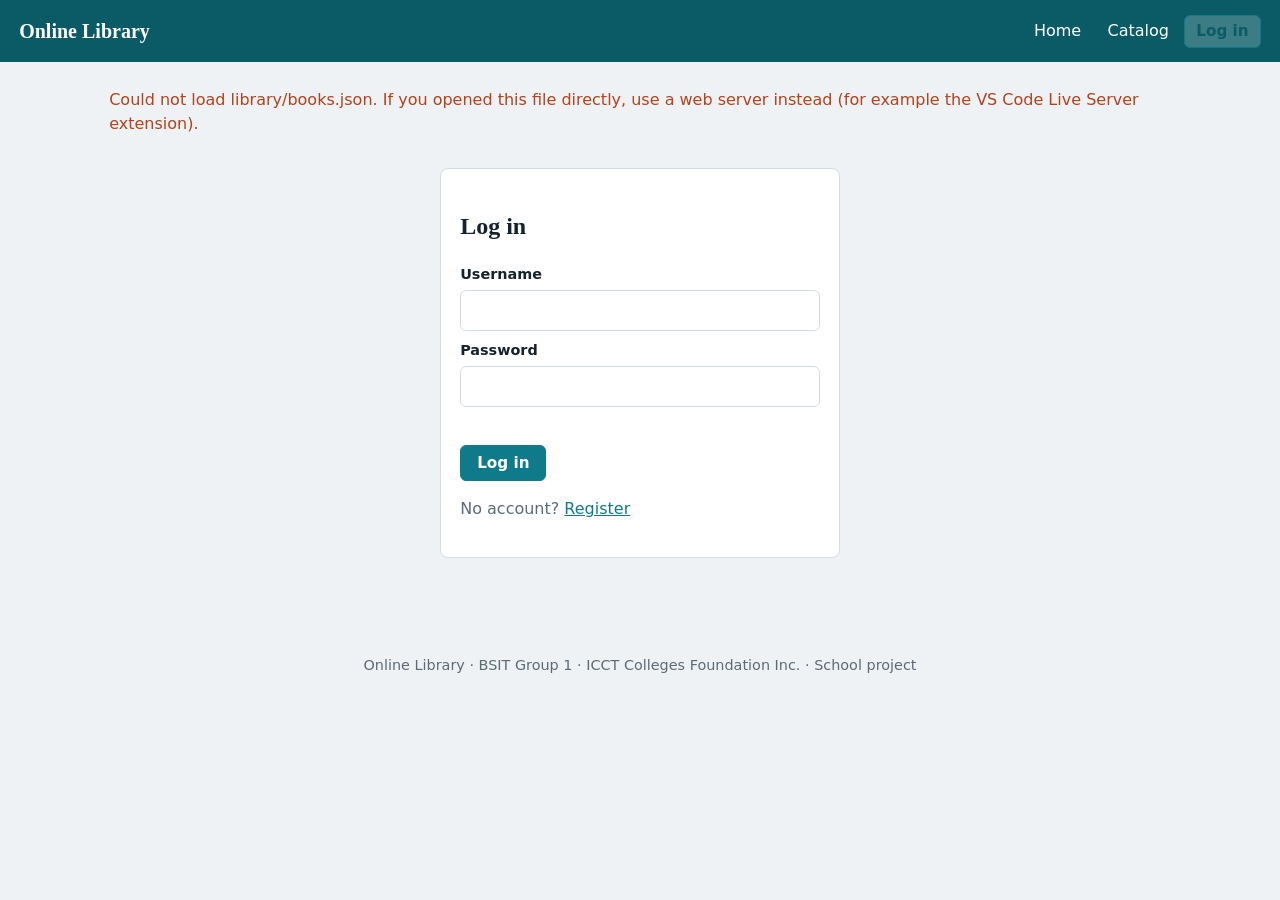
==== admin.html @ 10ca01ad "Add files via upload" ====
<!DOCTYPE html>
<html lang="en">
<head>
  <meta charset="UTF-8">
  <meta name="viewport" content="width=device-width, initial-scale=1">
  <title>Admin | Online Library</title>
  <!-- CSS TEAM: every page uses this one file, css/style.css. Create it and write all the styles there.
       Tip: start with the header, buttons and book cards because they appear on every page. -->
  <link rel="stylesheet" href="css/style.css">
</head>
<body data-page="admin">

  <!-- HEADER (the same on every page, so copy any change to all pages).
       JS TEAM:
        1. Check localStorage for a logged-in user.
        2. If someone is logged in, change the text of #auth-btn to "Log out (name)". Unhide the links that have data-auth="user". Admins also get data-auth="admin".
        Hint: element.hidden = false;
        3. When the user clicks Log out, remove the saved user and go to index.html.
       CSS TEAM: the link of the page you are on has aria-current="page". Style it with a[aria-current="page"] { } -->
  <header class="site-header">
    <a class="site-header__brand" href="index.html">Online Library</a>
    <nav class="site-nav" aria-label="Main">
      <a href="index.html">Home</a>
      <a href="catalog.html">Catalog</a>
      <a href="my-library.html" data-auth="user" hidden>My Library</a>
      <a href="admin.html" aria-current="page" data-auth="admin" hidden>Admin</a>
      <a href="login.html" id="auth-btn" class="btn">Log in</a>
    </nav>
  </header>

  <main class="page page--admin">
    <!-- ADMIN PAGE: only for admins. If the user is not an admin, send them to login.html.
         Books are saved by committing files to the website's GitHub repository (GitHub's REST API, called with fetch), so every visitor sees them after the site republishes.
         JS TEAM:
          1. GitHub connection: the admin enters the owner, repository, branch and a fine-grained token with Contents: read and write. Keep the token in sessionStorage, or in localStorage if Remember is ticked. Never put it in the code or in the repository.
          2. Save: one commit holds the new files and the updated library/books.json. API steps: read the branch head, create a blob for each file (base64), create a tree, create a commit, then move the branch to it.
             Text books go to library/text/ID.txt. Chapter pages go to library/pages/ID/KEY/0001.webp, 0002.webp and so on.
          3. Edit: if #book-id has a value, update that book. Delete: ask confirm() first, then commit with the files removed.
          4. Format dropdown: show #book-text-field for "Book" and #chapters-field for manga, manhwa and comics (toggle hidden).
          5. Chapters: #add-chapter copies the template row into #chapter-rows. Each row has a number, a title and page images or a PDF.
             Convert PDF pages to images with PDF.js (load it from lib/pdf.min.js or cdnjs) and shrink every image to WebP on a canvas before uploading.
          6. Genre is a fixed list so the same genre can never be spelled two ways. To add a new genre, add one option to the list in this file.
         CSS TEAM: make the table scroll sideways on small screens (the table wrapper needs overflow-x: auto) and make the Delete button red so it stands out. -->
    <h1>Admin dashboard</h1>
    <details id="github-settings" class="import-help">
      <summary>GitHub connection (needed to save books)</summary>
      <p>Books are saved by committing files to the website's GitHub repository. Create a fine-grained personal access token for ONLY that repository with the permission "Contents: Read and write", then paste it below. The token stays in this browser and is never put in the code.</p>
      <form id="github-form" class="form">
        <label>GitHub username or organization<input id="gh-owner" required></label>
        <label>Repository name<input id="gh-repo" required></label>
        <label>Branch<input id="gh-branch" value="main" required></label>
        <label>Access token<input id="gh-token" type="password" autocomplete="off" required></label>
        <label><input id="gh-remember" type="checkbox"> Remember on this device</label>
        <p id="gh-status" class="muted" aria-live="polite"></p>
        <div class="actions"><button type="submit" class="btn">Connect</button> <button type="button" id="gh-disconnect" class="btn btn--ghost">Disconnect</button></div>
      </form>
    </details>
    <p id="save-status" class="muted" aria-live="polite"></p>

    <form id="book-form" class="form form--wide">
      <h2 id="form-title">Add a book</h2>
      <input type="hidden" id="book-id" name="id">
      <label>Title<input id="book-title" name="title" required></label>
      <label>Author<input id="book-author" name="author" required></label>
      <label>Genre
        <select id="book-genre" name="genre" required>
          <option value="">Choose a genre</option>
          <option>Action</option>
          <option>Adventure</option>
          <option>Classic</option>
          <option>Comedy</option>
          <option>Drama</option>
          <option>Epic</option>
          <option>Fantasy</option>
          <option>Fiction</option>
          <option>Gothic</option>
          <option>Guide</option>
          <option>Historical</option>
          <option>Horror</option>
          <option>Mystery</option>
          <option>Nature</option>
          <option>Philosophy</option>
          <option>Politics</option>
          <option>Romance</option>
          <option>Science</option>
          <option>Science Fiction</option>
          <option>Slice of Life</option>
          <option>Sports</option>
          <option>Thriller</option>
        </select>
      </label>
      <label>Format
        <select id="book-type" name="type">
          <option value="text">Book (text)</option>
          <option value="manga">Manga</option>
          <option value="manhwa">Manhwa</option>
          <option value="comic">Comic</option>
        </select>
      </label>
      <label>Year<input id="book-year" name="year" type="number"></label>
      <label>Copies<input id="book-copies" name="copies" type="number" min="1" value="1" required></label>
      <label class="form__wide">Description<input id="book-desc" name="description"></label>
      <label id="book-text-field" class="form__wide">Text (leave a blank line between paragraphs)<textarea id="book-text" name="text" rows="6"></textarea></label>
      <!-- CHAPTERS (manga, manhwa and comics). A book like a novel uses the text box above instead. -->
      <fieldset id="chapters-field" class="form__wide" hidden>
        <legend>Chapters</legend>
        <div id="chapter-rows"></div>
        <button type="button" id="add-chapter" class="btn btn--ghost">Add chapter</button>
        <template id="chapter-row-template">
          <div class="chapter-row">
            <label>No.<input class="ch-number" type="number" min="1"></label>
            <label>Title<input class="ch-title"></label>
            <label>Page images or a PDF, in order<input class="ch-pages" type="file" accept="image/*,application/pdf" multiple></label>
            <span class="ch-count muted">No pages yet</span>
            <button type="button" class="btn btn--danger ch-remove">Remove</button>
          </div>
        </template>
      </fieldset>
      <div class="actions form__wide">
        <button type="submit" class="btn">Save book</button>
        <button type="reset" class="btn btn--ghost">Clear</button>
      </div>
    </form>

    <div class="table-wrap">
      <table id="book-table" class="table">
        <caption class="visually-hidden">All books in the catalog</caption>
        <thead>
          <tr><th scope="col">Title</th><th scope="col">Format</th><th scope="col">Copies</th><th scope="col">Free</th><th scope="col">Actions</th></tr>
        </thead>
        <tbody id="book-table-body">
          <!-- ONE TABLE ROW: JS repeats this for every book. data-action tells JS which button was clicked. -->
          <tr data-book-id="1">
            <td>Pride and Prejudice</td><td>Book</td><td>2</td><td>2</td>
            <td><button type="button" class="btn btn--ghost" data-action="edit">Edit</button> <button type="button" class="btn btn--danger" data-action="delete">Delete</button></td>
          </tr>
        </tbody>
      </table>
    </div>
  </main>

  <!-- TOAST: a small message such as "Borrowed" or "Saved".
       JS TEAM: write a function showToast(text) that sets the text, removes hidden, and adds hidden back after about 2 seconds (setTimeout).
       CSS TEAM: place it at the bottom center of the screen with position: fixed. -->
  <div id="toast" class="toast" role="status" aria-live="polite" hidden></div>

  <footer class="site-footer">
    <p>Online Library &middot; BSIT Group 1 &middot; ICCT Colleges Foundation Inc. &middot; School project</p>
  </footer>

  <!-- SCRIPTS: the order matters. app.js holds the code every page needs (it also loads the book list from library/books.json), and the last file is only for this page. -->
  <script src="js/app.js"></script>
  <script src="js/admin.js"></script>
</body>
</html>
---- css/style.css ----
:root{--bg:#eef2f4;--card:#fff;--ink:#16222b;--muted:#5d6b75;--teal:#0f7a8a;--teal-dark:#0b5b67;--ok:#1d7a46;--no:#b3421d;--line:#d3dce1;--radius:8px}
@media(prefers-color-scheme:dark){:root{--bg:#10171c;--card:#19232a;--ink:#e8eef1;--muted:#94a3ad;--teal:#37b2c4;--ok:#5fcf8f;--no:#f08a64;--line:#2b3a44}}
*{box-sizing:border-box}[hidden]{display:none!important}
body{margin:0;background:var(--bg);color:var(--ink);font:16px/1.5 system-ui,Segoe UI,Roboto,sans-serif}
h1,h2,h3,.site-header__brand{font-family:Georgia,'Times New Roman',serif}
a{color:var(--teal)}.muted{color:var(--muted)}.visually-hidden{position:absolute;width:1px;height:1px;overflow:hidden;clip:rect(0 0 0 0)}
:focus-visible{outline:3px solid var(--teal);outline-offset:2px}

/* header, footer */
.site-header{display:flex;flex-wrap:wrap;gap:.5rem;justify-content:space-between;align-items:center;padding:.8rem 1.2rem;background:var(--teal-dark);position:sticky;top:0;z-index:5}
.site-header a{color:#fff;text-decoration:none}
.site-header__brand{font-weight:700;font-size:1.25rem}
.site-nav{display:flex;flex-wrap:wrap;gap:.25rem;align-items:center}
.site-nav a{padding:.4rem .7rem;border-radius:6px}
.site-nav a:hover,.site-nav a[aria-current="page"]{background:rgba(255,255,255,.2)}
.site-nav .btn{background:#fff;color:var(--teal-dark);font-weight:600}
.site-footer{text-align:center;color:var(--muted);padding:2rem 1rem;font-size:.9rem}
.page{max-width:1100px;margin:0 auto;padding:1.2rem}
.section{margin:2rem 0}

/* buttons */
.btn{display:inline-block;background:var(--teal);color:#fff;border:1px solid var(--teal);padding:.5rem 1rem;border-radius:6px;cursor:pointer;font:600 .95rem system-ui,sans-serif;text-decoration:none}
.btn:hover{background:var(--teal-dark);border-color:var(--teal-dark);color:#fff}
.btn--ghost{background:transparent;color:var(--ink);border-color:var(--teal)}
.btn--ghost:hover{background:var(--teal-dark)}
.btn--danger{background:var(--no);border-color:var(--no);color:#fff}

/* home */
.hero{padding:2.5rem 0 1rem}.hero h1{font-size:clamp(2rem,6vw,3.4rem);line-height:1.1;margin:0 0 .6rem;max-width:14ch}
.hero p{max-width:55ch;color:var(--muted)}
.search-form{display:flex;flex-wrap:wrap;gap:.5rem;max-width:520px}.search-form input{flex:1;min-width:200px}
.steps{max-width:55ch;padding-left:1.2rem}.steps li{margin:.3rem 0}

/* forms */
input,select,textarea{font:inherit;padding:.55rem .7rem;border:1px solid var(--line);border-radius:6px;background:var(--card);color:var(--ink);width:100%}
.search-form input{width:auto}
label{display:block;font-weight:600;font-size:.9rem;margin:.6rem 0}
label input,label select,label textarea{margin-top:.25rem;font-weight:400}
.filters{display:flex;flex-wrap:wrap;gap:.6rem;align-items:flex-end}.filters label{flex:1;min-width:160px;margin:0}
.filters .btn{flex:0 0 auto}
.form{background:var(--card);border:1px solid var(--line);border-radius:var(--radius);padding:1.2rem}
.form--wide{display:grid;grid-template-columns:repeat(auto-fit,minmax(220px,1fr));gap:0 1rem}
.form--wide h2{grid-column:1/-1;margin:0}
.form__wide{grid-column:1/-1}.form-error{color:var(--no);min-height:1.4em;margin:.4rem 0}
.auth-card{max-width:400px;margin:2rem auto}
fieldset{border:1px solid var(--line);border-radius:var(--radius);margin:.6rem 0}
.chapter-row{display:grid;grid-template-columns:80px 1fr 1.4fr;gap:0 .8rem;align-items:end;padding:.6rem 0;border-bottom:1px solid var(--line)}
.chapter-row .ch-count,.chapter-row .ch-remove{margin-bottom:.6rem}
.actions{display:flex;flex-wrap:wrap;gap:.5rem;margin:.8rem 0}

/* books */
.book-grid{display:grid;grid-template-columns:repeat(auto-fill,minmax(165px,1fr));gap:1rem;margin:1rem 0}
.book-card{background:var(--card);border:1px solid var(--line);border-radius:var(--radius);overflow:hidden;cursor:pointer;display:flex;flex-direction:column;height:100%}
.book-card:hover{border-color:var(--teal)}
.book-card__cover{aspect-ratio:2/3;display:flex;align-items:flex-end;padding:.8rem;color:#fff;font:700 1.05rem/1.2 Georgia,serif}
.book-card__meta{display:flex;justify-content:space-between;gap:.4rem;padding:.5rem .7rem 0;font-size:.8rem}
.book-card__title{font-size:.95rem;margin:.3rem .7rem 0;line-height:1.25}
.book-card__author{margin:0 .7rem .7rem;font-size:.85rem;color:var(--muted)}
.book-card-wrap{display:flex;flex-direction:column;gap:.4rem}.book-card-wrap .book-card{height:auto}
.book-card__actions{display:flex;gap:.4rem}.book-card__actions .btn{flex:1;text-align:center}
.tag{padding:.1rem .55rem;border-radius:99px;border:1px solid var(--line);color:var(--muted)}
.status{font-weight:600;font-size:.85rem}.status--available{color:var(--ok)}.status--checked-out{color:var(--no)}
.empty-state{color:var(--muted);padding:1rem 0}

/* details pop-up and page */
.modal{border:0;border-radius:10px;padding:0;background:var(--card);color:var(--ink);width:min(720px,94vw);max-height:92vh}
.modal::backdrop{background:rgba(0,0,0,.55)}
.book-details{display:grid;grid-template-columns:150px 1fr;gap:1.2rem;padding:1.3rem}
.book-details h1,.book-details h2{margin:0 0 .3rem}
.book-details__cover{aspect-ratio:2/3;border-radius:6px;display:flex;align-items:flex-end;padding:.6rem;color:#fff;font:700 .95rem/1.2 Georgia,serif}
.chapters{margin:.8rem 0}.chapters h3{margin:0 0 .3rem}
.chapter-list{max-height:9.5rem;overflow-y:auto;margin:0;padding:.4rem 1.6rem;border:1px solid var(--line);border-radius:6px}
@media(max-width:560px){.book-details{grid-template-columns:1fr}.book-details__cover{max-width:140px}.chapter-row{grid-template-columns:1fr}}

/* reader */
.reader-bar{display:flex;flex-wrap:wrap;gap:.6rem 1.2rem;align-items:baseline}.reader-bar h1{margin:0;font-size:1.4rem}
.chapter-nav{display:flex;flex-wrap:wrap;gap:.5rem;margin:.8rem 0}.chapter-nav select{width:auto;flex:1;min-width:180px}
.reader{margin:1.2rem 0}
.reader--text p{font:1.1rem/1.85 Georgia,serif;max-width:65ch;margin:0 auto 1.1em}
.reader img{display:block;max-width:100%;margin:0 auto}
.reader--pages img{border:1px solid var(--line);max-height:85vh;object-fit:contain}
.reader figure{margin:0}
.reader__controls{display:flex;justify-content:center;align-items:center;gap:1rem;margin-top:.8rem}
.reader--pages[data-direction="rtl"] .reader__controls{flex-direction:row-reverse}
.reader--strip img{margin:0 auto}
.reader__end{text-align:center;margin:1rem 0 2rem}

/* tables */
.table-wrap{overflow-x:auto;margin-top:1.2rem}
.table{width:100%;border-collapse:collapse;background:var(--card)}
.table th,.table td{text-align:left;padding:.55rem .7rem;border-bottom:1px solid var(--line)}
.table td .btn{padding:.3rem .7rem}
pre{background:var(--card);border:1px solid var(--line);border-radius:6px;padding:1rem;overflow-x:auto}

/* toast */
.toast{position:fixed;bottom:1rem;left:50%;transform:translateX(-50%);background:var(--ink);color:var(--bg);padding:.6rem 1rem;border-radius:6px;z-index:20}
@media(prefers-reduced-motion:reduce){*{scroll-behavior:auto!important;transition:none!important}}

/* folder import help */
.import-help{margin:.6rem 0;background:var(--card);border:1px solid var(--line);border-radius:var(--radius);padding:.6rem 1rem}
.import-help summary{cursor:pointer;font-weight:600}
input[type=checkbox]{width:auto;margin-right:.4rem}
.reader__end{display:flex;justify-content:center;flex-wrap:wrap;gap:.6rem}
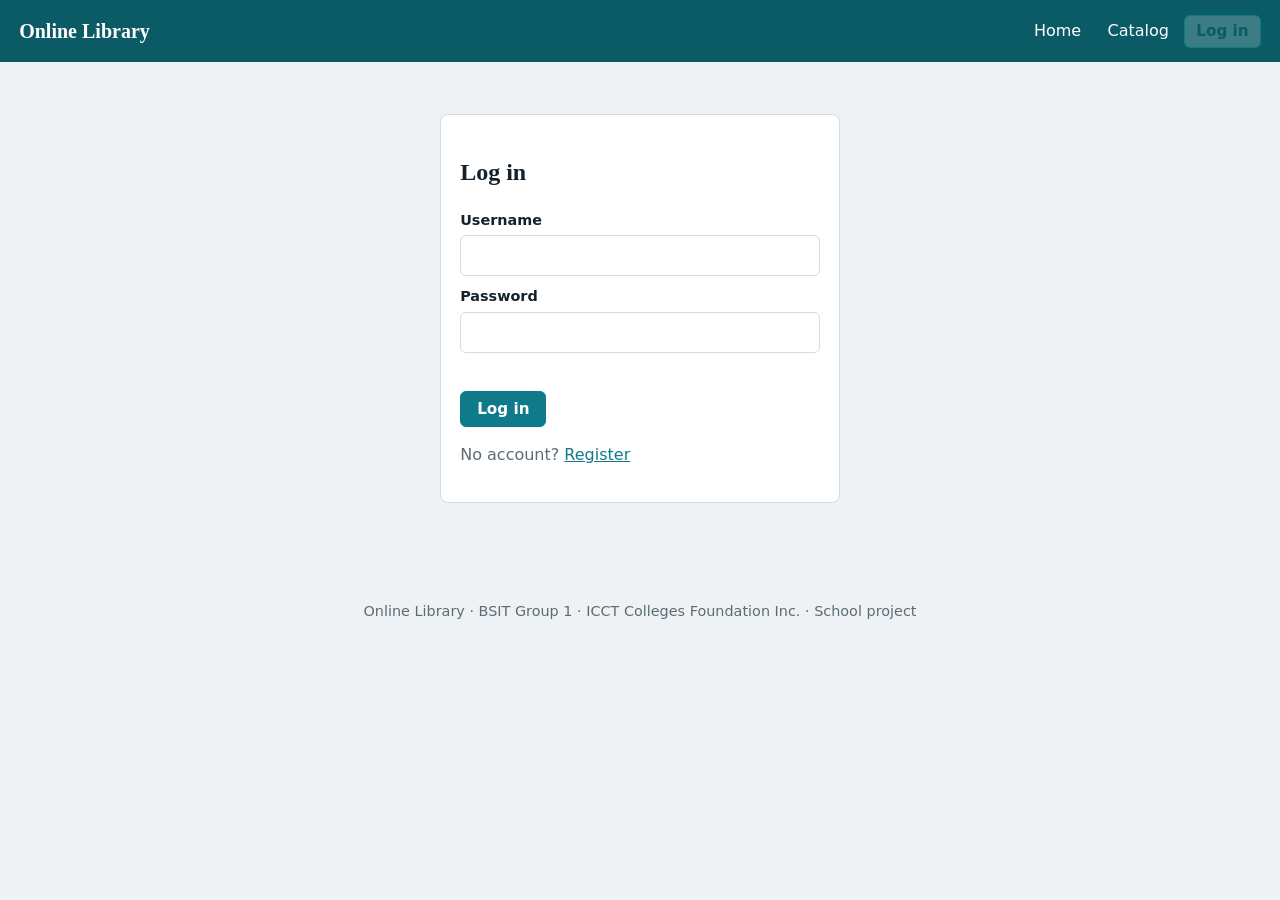
==== commit 59c03396: "Add files via upload" ====
--- a/admin.html
+++ b/admin.html
@@ -34,9 +34,9 @@
          JS TEAM:
           1. GitHub connection: the admin enters the owner, repository, branch and a fine-grained token with Contents: read and write. Keep the token in sessionStorage, or in localStorage if Remember is ticked. Never put it in the code or in the repository.
           2. Save: one commit holds the new files and the updated library/books.json. API steps: read the branch head, create a blob for each file (base64), create a tree, create a commit, then move the branch to it.
-             Text books go to library/text/ID.txt. Chapter pages go to library/pages/ID/KEY/0001.webp, 0002.webp and so on.
+             Text book chapters go to library/text/ID/KEY.txt (one file per chapter). Chapter pages go to library/pages/ID/KEY/0001.webp, 0002.webp and so on.
           3. Edit: if #book-id has a value, update that book. Delete: ask confirm() first, then commit with the files removed.
-          4. Format dropdown: show #book-text-field for "Book" and #chapters-field for manga, manhwa and comics (toggle hidden).
+          4. Format dropdown: show #text-chapters-field for "Book" and #chapters-field for manga, manhwa and comics (toggle hidden).
           5. Chapters: #add-chapter copies the template row into #chapter-rows. Each row has a number, a title and page images or a PDF.
              Convert PDF pages to images with PDF.js (load it from lib/pdf.min.js or cdnjs) and shrink every image to WebP on a canvas before uploading.
           6. Genre is a fixed list so the same genre can never be spelled two ways. To add a new genre, add one option to the list in this file.
@@ -100,7 +100,31 @@
       <label>Year<input id="book-year" name="year" type="number"></label>
       <label>Copies<input id="book-copies" name="copies" type="number" min="1" value="1" required></label>
       <label class="form__wide">Description<input id="book-desc" name="description"></label>
-      <label id="book-text-field" class="form__wide">Text (leave a blank line between paragraphs)<textarea id="book-text" name="text" rows="6"></textarea></label>
+      <!-- TEXT BOOKS: write one chapter at a time. A short book can have a single chapter.
+           JS TEAM: every chapter is a row inside #text-chapter-rows, but only ONE row is visible; the others keep the hidden attribute.
+                    #tc-next shows the next chapter, or adds a new empty one when you are on the last chapter (only if the current chapter has text).
+                    #tc-prev goes back. #tc-jump is a dropdown that lists every chapter so you can jump to one. Save every row that has text as its own file.
+           Show this section only when Format is Book.
+           CSS TEAM: make the chapter text box very large (at least 60% of the screen height) because chapters are long. -->
+      <fieldset id="text-chapters-field" class="form__wide">
+        <legend>Chapters</legend>
+        <div class="chapter-pager" role="group" aria-label="Chapters">
+          <button type="button" id="tc-prev" class="btn btn--ghost" aria-label="Previous chapter">&lt;</button>
+          <select id="tc-jump" aria-label="Jump to a chapter"></select>
+          <button type="button" id="tc-next" class="btn btn--ghost" aria-label="Next chapter, or a new empty chapter if this is the last one">&gt;</button>
+        </div>
+        <div id="text-chapter-rows"></div>
+        <template id="text-chapter-row-template">
+          <div class="text-chapter-row">
+            <div class="text-chapter-row__head">
+              <label>No.<input class="tc-number" type="number" min="1"></label>
+              <label>Chapter title<input class="tc-title"></label>
+              <button type="button" class="btn btn--danger tc-remove">Remove</button>
+            </div>
+            <label>Chapter text (leave a blank line between paragraphs)<textarea class="tc-text" rows="20"></textarea></label>
+          </div>
+        </template>
+      </fieldset>
       <!-- CHAPTERS (manga, manhwa and comics). A book like a novel uses the text box above instead. -->
       <fieldset id="chapters-field" class="form__wide" hidden>
         <legend>Chapters</legend>
--- a/css/style.css
+++ b/css/style.css
@@ -101,3 +101,17 @@
 .import-help summary{cursor:pointer;font-weight:600}
 input[type=checkbox]{width:auto;margin-right:.4rem}
 .reader__end{display:flex;justify-content:center;flex-wrap:wrap;gap:.6rem}
+
+/* text book chapters in the admin form: large writing area */
+.page--admin{max-width:1300px}
+.text-chapter-row{border:1px solid var(--line);border-radius:var(--radius);padding:1rem;margin:.8rem 0;background:var(--bg)}
+.text-chapter-row__head{display:grid;grid-template-columns:90px 1fr auto;gap:0 .8rem;align-items:end}
+.text-chapter-row__head .btn{margin-bottom:.6rem}
+.tc-text{min-height:60vh;font:1rem/1.7 Georgia,serif;resize:vertical}
+@media(max-width:560px){.text-chapter-row__head{grid-template-columns:1fr}}
+
+/* text chapters: < dropdown > pager */
+.chapter-pager{display:flex;align-items:center;gap:.6rem;margin:.4rem 0 .8rem}
+.chapter-pager select{flex:1;min-width:0}
+.chapter-pager .btn{min-width:3rem;font-size:1.2rem;line-height:1}
+.chapter-pager .btn:disabled{opacity:.4;cursor:not-allowed}
